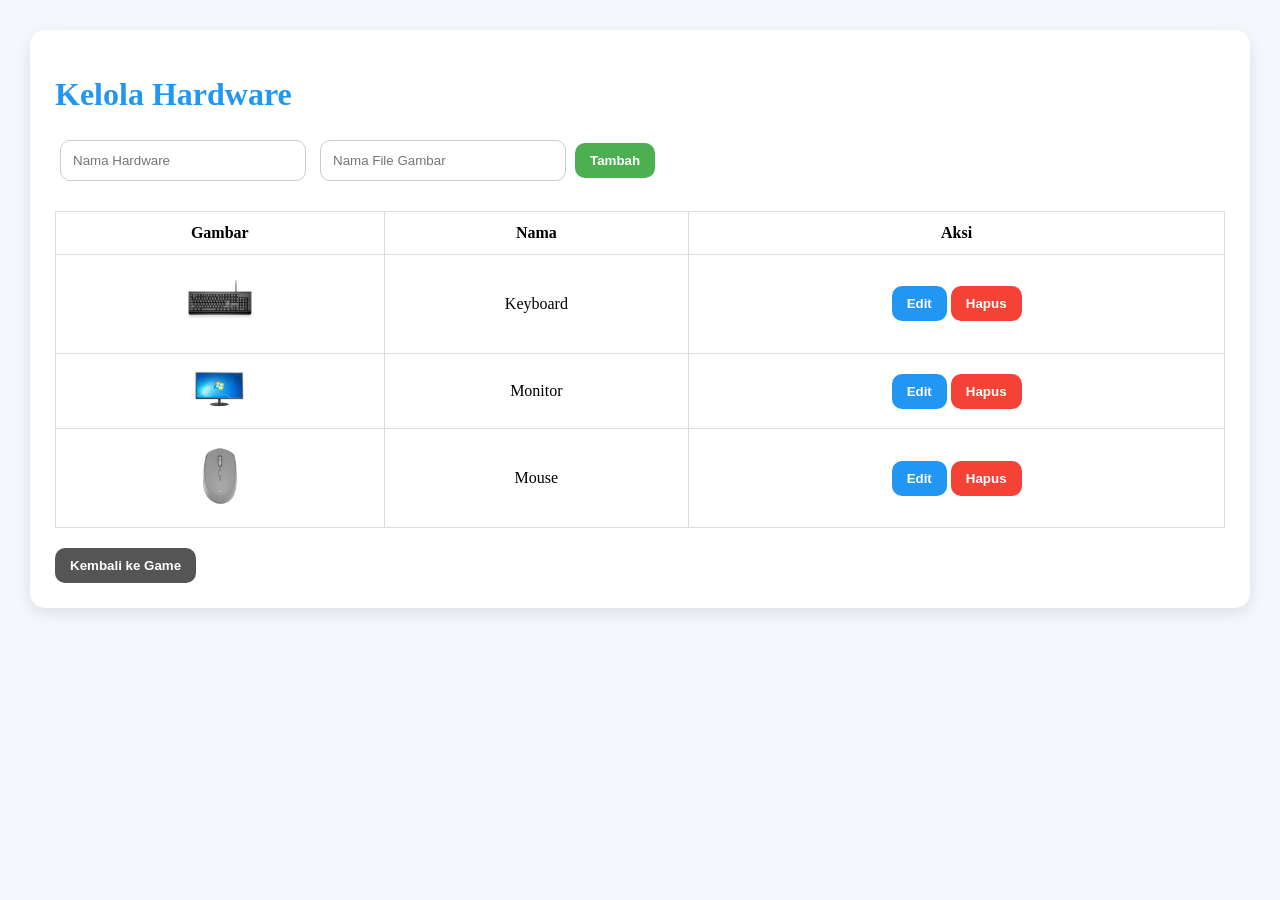
==== admin.html @ 50b8295e "Create admin.html" ====
<!DOCTYPE html>
<html lang="id">
<head>
<meta charset="UTF-8">
<title>Admin Hardware</title>

<style>
body{
  margin:0;
  font-family:Segoe UI;
  background:#f4f7fb;
  padding:30px;
}

h1{
  color:#2196f3;
}

.container{
  background:white;
  padding:25px;
  border-radius:15px;
  box-shadow:0 5px 15px rgba(0,0,0,0.1);
}

input{
  padding:12px;
  margin:5px;
  width:220px;
  border:1px solid #ccc;
  border-radius:10px;
}

button{
  padding:10px 15px;
  border:none;
  border-radius:10px;
  cursor:pointer;
  color:white;
  font-weight:bold;
}

.add{
  background:#4caf50;
}

.edit{
  background:#2196f3;
}

.delete{
  background:#f44336;
}

.back{
  background:#555;
  margin-top:20px;
}

table{
  width:100%;
  border-collapse:collapse;
  margin-top:25px;
}

th,td{
  border:1px solid #ddd;
  padding:12px;
  text-align:center;
}

img{
  width:70px;
}
</style>
</head>

<body>

<div class="container">

<h1>Kelola Hardware</h1>

<input type="text" id="name" placeholder="Nama Hardware">
<input type="text" id="img" placeholder="Nama File Gambar">

<button class="add" onclick="addHardware()">
Tambah
</button>

<table>

<thead>
<tr>
<th>Gambar</th>
<th>Nama</th>
<th>Aksi</th>
</tr>
</thead>

<tbody id="tableData"></tbody>

</table>

<button class="back" onclick="goGame()">
Kembali ke Game
</button>

</div>

<script>

let hardwareData =
JSON.parse(localStorage.getItem("hardwareData")) || [

  {name:"Keyboard", img:"Keyboard.png"},
  {name:"Monitor", img:"Monitor.png"},
  {name:"Mouse", img:"Mouse.png"}

];

function saveData() {
  localStorage.setItem(
    "hardwareData",
    JSON.stringify(hardwareData)
  );
}

function renderTable() {

  const table =
  document.getElementById("tableData");

  table.innerHTML = "";

  hardwareData.forEach((item,index) => {

    table.innerHTML += `
      <tr>

        <td>
          <img src="${item.img}">
        </td>

        <td>
          ${item.name}
        </td>

        <td>

          <button
          class="edit"
          onclick="editData(${index})">

          Edit

          </button>

          <button
          class="delete"
          onclick="deleteData(${index})">

          Hapus

          </button>

        </td>

      </tr>
    `;
  });
}

function addHardware() {

  const name =
  document.getElementById("name").value;

  const img =
  document.getElementById("img").value;

  if(name === "" || img === "") {

    alert("Isi semua data!");

    return;
  }

  hardwareData.push({
    name,
    img
  });

  saveData();

  renderTable();

  document.getElementById("name").value = "";
  document.getElementById("img").value = "";
}

function deleteData(index) {

  if(confirm("Hapus data ini?")) {

    hardwareData.splice(index,1);

    saveData();

    renderTable();
  }
}

function editData(index) {

  const newName =
  prompt(
    "Edit Nama",
    hardwareData[index].name
  );

  const newImg =
  prompt(
    "Edit Gambar",
    hardwareData[index].img
  );

  if(newName && newImg){

    hardwareData[index] = {
      name:newName,
      img:newImg
    };

    saveData();

    renderTable();
  }
}

function goGame() {
  window.location.href = "Hardware.html";
}

renderTable();

</script>

</body>
</html>
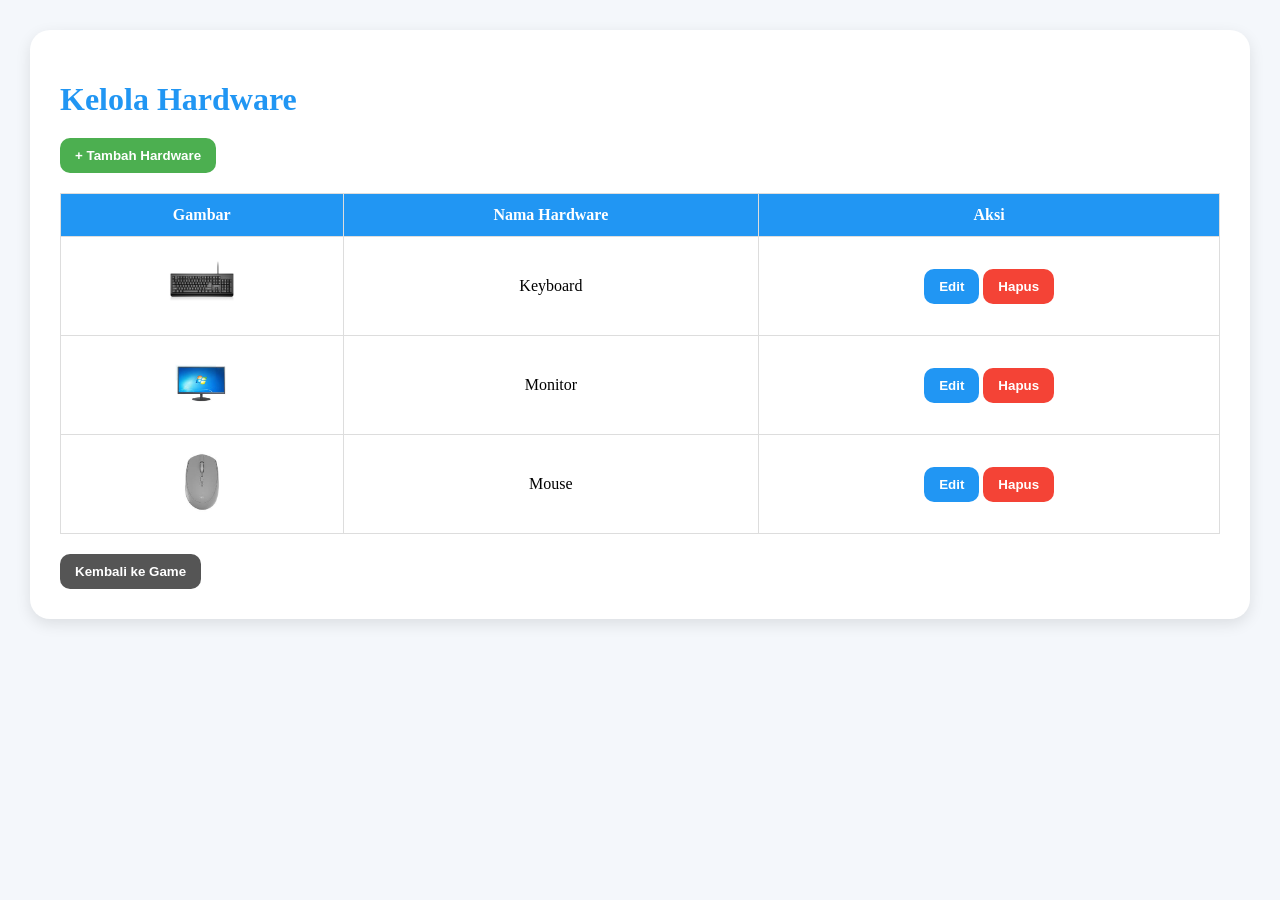
==== commit 21009298: "Update admin.html" ====
--- a/admin.html
+++ b/admin.html
@@ -2,9 +2,11 @@
 <html lang="id">
 <head>
 <meta charset="UTF-8">
+<meta name="viewport" content="width=device-width, initial-scale=1.0">
 <title>Admin Hardware</title>
 
 <style>
+
 body{
   margin:0;
   font-family:Segoe UI;
@@ -12,23 +14,20 @@
   padding:30px;
 }
 
+.container{
+  background:white;
+  padding:30px;
+  border-radius:20px;
+  box-shadow:0 5px 15px rgba(0,0,0,0.1);
+}
+
 h1{
   color:#2196f3;
-}
-
-.container{
-  background:white;
-  padding:25px;
-  border-radius:15px;
-  box-shadow:0 5px 15px rgba(0,0,0,0.1);
-}
-
-input{
-  padding:12px;
-  margin:5px;
-  width:220px;
-  border:1px solid #ccc;
-  border-radius:10px;
+  margin-bottom:20px;
+}
+
+.top-button{
+  margin-bottom:20px;
 }
 
 button{
@@ -60,7 +59,6 @@
 table{
   width:100%;
   border-collapse:collapse;
-  margin-top:25px;
 }
 
 th,td{
@@ -69,9 +67,17 @@
   text-align:center;
 }
 
+th{
+  background:#2196f3;
+  color:white;
+}
+
 img{
   width:70px;
-}
+  height:70px;
+  object-fit:contain;
+}
+
 </style>
 </head>
 
@@ -81,28 +87,31 @@
 
 <h1>Kelola Hardware</h1>
 
-<input type="text" id="name" placeholder="Nama Hardware">
-<input type="text" id="img" placeholder="Nama File Gambar">
-
-<button class="add" onclick="addHardware()">
-Tambah
+<div class="top-button">
+
+<button class="add" onclick="goAdd()">
++ Tambah Hardware
 </button>
 
+</div>
+
 <table>
 
 <thead>
+
 <tr>
 <th>Gambar</th>
-<th>Nama</th>
+<th>Nama Hardware</th>
 <th>Aksi</th>
 </tr>
+
 </thead>
 
 <tbody id="tableData"></tbody>
 
 </table>
 
-<button class="back" onclick="goGame()">
+<button class="back" onclick="goBack()">
 Kembali ke Game
 </button>
 
@@ -113,133 +122,119 @@
 let hardwareData =
 JSON.parse(localStorage.getItem("hardwareData")) || [
 
-  {name:"Keyboard", img:"Keyboard.png"},
-  {name:"Monitor", img:"Monitor.png"},
-  {name:"Mouse", img:"Mouse.png"}
+  {
+    name:"Keyboard",
+    img:"Keyboard.png"
+  },
+
+  {
+    name:"Monitor",
+    img:"Monitor.png"
+  },
+
+  {
+    name:"Mouse",
+    img:"Mouse.png"
+  }
 
 ];
 
-function saveData() {
+function saveData(){
+
   localStorage.setItem(
     "hardwareData",
     JSON.stringify(hardwareData)
   );
-}
-
-function renderTable() {
+
+}
+
+function renderTable(){
 
   const table =
   document.getElementById("tableData");
 
   table.innerHTML = "";
 
-  hardwareData.forEach((item,index) => {
+  hardwareData.forEach((item,index)=>{
 
     table.innerHTML += `
-      <tr>
-
-        <td>
-          <img src="${item.img}">
-        </td>
-
-        <td>
-          ${item.name}
-        </td>
-
-        <td>
-
-          <button
-          class="edit"
-          onclick="editData(${index})">
-
-          Edit
-
-          </button>
-
-          <button
-          class="delete"
-          onclick="deleteData(${index})">
-
-          Hapus
-
-          </button>
-
-        </td>
-
-      </tr>
+    
+    <tr>
+
+      <td>
+        <img src="${item.img}">
+      </td>
+
+      <td>
+        ${item.name}
+      </td>
+
+      <td>
+
+        <button
+        class="edit"
+        onclick="goEdit(${index})">
+
+        Edit
+
+        </button>
+
+        <button
+        class="delete"
+        onclick="deleteData(${index})">
+
+        Hapus
+
+        </button>
+
+      </td>
+
+    </tr>
+
     `;
+
   });
-}
-
-function addHardware() {
-
-  const name =
-  document.getElementById("name").value;
-
-  const img =
-  document.getElementById("img").value;
-
-  if(name === "" || img === "") {
-
-    alert("Isi semua data!");
-
-    return;
+
+}
+
+function goAdd(){
+
+  window.location.href =
+  "add.html";
+
+}
+
+function goEdit(index){
+
+  localStorage.setItem(
+    "editIndex",
+    index
+  );
+
+  window.location.href =
+  "edit.html";
+
+}
+
+function deleteData(index){
+
+  if(confirm("Hapus data ini?")){
+
+    hardwareData.splice(index,1);
+
+    saveData();
+
+    renderTable();
+
   }
 
-  hardwareData.push({
-    name,
-    img
-  });
-
-  saveData();
-
-  renderTable();
-
-  document.getElementById("name").value = "";
-  document.getElementById("img").value = "";
-}
-
-function deleteData(index) {
-
-  if(confirm("Hapus data ini?")) {
-
-    hardwareData.splice(index,1);
-
-    saveData();
-
-    renderTable();
-  }
-}
-
-function editData(index) {
-
-  const newName =
-  prompt(
-    "Edit Nama",
-    hardwareData[index].name
-  );
-
-  const newImg =
-  prompt(
-    "Edit Gambar",
-    hardwareData[index].img
-  );
-
-  if(newName && newImg){
-
-    hardwareData[index] = {
-      name:newName,
-      img:newImg
-    };
-
-    saveData();
-
-    renderTable();
-  }
-}
-
-function goGame() {
-  window.location.href = "Hardware.html";
+}
+
+function goBack(){
+
+  window.location.href =
+  "Hardware.html";
+
 }
 
 renderTable();
